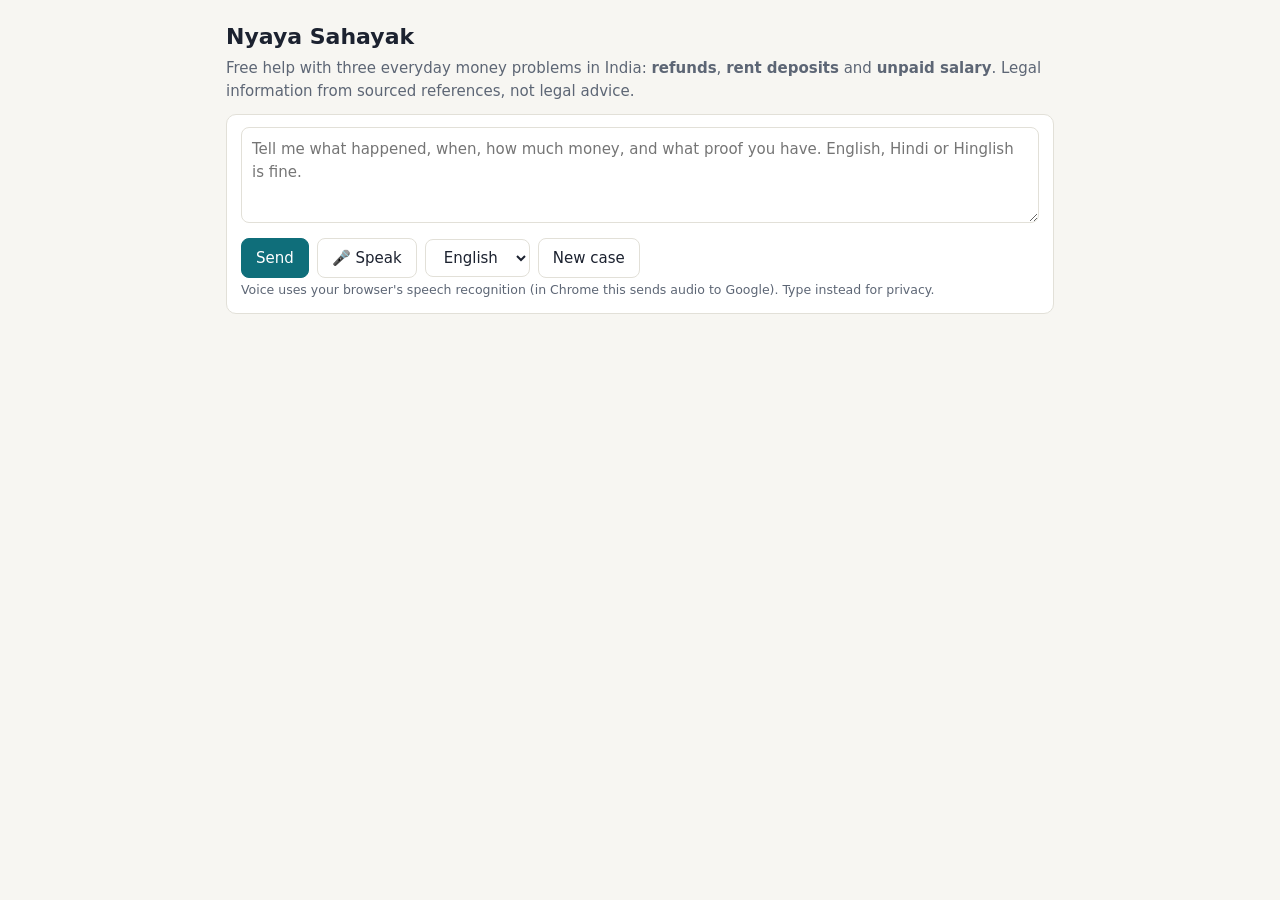
==== problem-2-nyaya-sahayak/web/index.html @ 08357d51 "Prepare Kuku AI Generalist assignment portfolio Three standard-library Python prototypes with tests " ====
<!doctype html>
<html lang="en"><head><meta charset="utf-8"><meta name="viewport" content="width=device-width,initial-scale=1">
<title>Nyaya Sahayak</title>
<style>
:root{--bg:#f7f6f2;--fg:#1c2230;--muted:#5d6675;--card:#fff;--line:#e2e0d8;--accent:#0f6e7a;--warn:#9a3b1b;--warnbg:#fdeee8}
@media (prefers-color-scheme: dark){:root{--bg:#14171c;--fg:#e8eaee;--muted:#9aa3b2;--card:#1c2027;--line:#2c313a;--accent:#5cc3cf;--warn:#ffb59b;--warnbg:#3a2018}}
*{box-sizing:border-box} body{margin:0 auto;max-width:860px;padding:16px;background:var(--bg);color:var(--fg);font:15px/1.5 system-ui,sans-serif}
h1{font-size:22px;margin:4px 0} .sub{color:var(--muted);margin:0 0 12px}
.card{background:var(--card);border:1px solid var(--line);border-radius:10px;padding:12px 14px;margin:10px 0}
textarea{width:100%;min-height:96px;font:inherit;padding:10px;border-radius:8px;border:1px solid var(--line);background:var(--card);color:var(--fg)}
.row{display:flex;gap:8px;flex-wrap:wrap;margin-top:8px;align-items:center}
button,select{font:inherit;padding:8px 14px;border-radius:8px;border:1px solid var(--line);background:var(--card);color:var(--fg);cursor:pointer}
button.primary{background:var(--accent);color:#fff;border-color:var(--accent)}
h3{margin:12px 0 4px;font-size:15px;color:var(--accent)} ul,ol{margin:4px 0 4px 20px;padding:0}
.safety{background:var(--warnbg);color:var(--warn);border-color:var(--warn);font-weight:600}
pre{white-space:pre-wrap;background:var(--bg);padding:10px;border-radius:8px;border:1px solid var(--line);font-size:13px}
.you{color:var(--muted);font-style:italic} small{color:var(--muted)}
</style></head><body>
<h1>Nyaya Sahayak</h1>
<p class="sub">Free help with three everyday money problems in India: <b>refunds</b>, <b>rent deposits</b> and <b>unpaid salary</b>.
Legal information from sourced references, not legal advice.</p>
<div class="card">
  <textarea id="msg" placeholder="Tell me what happened, when, how much money, and what proof you have. English, Hindi or Hinglish is fine."></textarea>
  <div class="row">
    <button class="primary" id="send">Send</button>
    <button id="mic" title="Voice input (Chrome)">🎤 Speak</button>
    <select id="lang"><option value="en-IN">English</option><option value="hi-IN">हिन्दी</option></select>
    <button id="reset">New case</button>
    <small id="status"></small>
  </div>
  <small>Voice uses your browser's speech recognition (in Chrome this sends audio to Google). Type instead for privacy.</small>
</div>
<div id="log"></div>
<script>
let session = null;
const $ = (id) => document.getElementById(id);
const esc = (s) => String(s).replace(/[&<>"]/g, c => ({"&":"&amp;","<":"&lt;",">":"&gt;",'"':"&quot;"}[c]));
const list = (xs, ordered) => xs && xs.length ? `<${ordered?"ol":"ul"}>${xs.map(x=>`<li>${esc(x)}</li>`).join("")}</${ordered?"ol":"ul"}>` : "";
function show(text, r){
  let h = `<div class="card"><div class="you">You: ${esc(text)}</div>`;
  if (r.safety) h += `<div class="card safety">${r.safety.map(esc).join("<br>")}</div>`;
  if (r.type !== "advice") h += `<p>${esc(r.message)}</p>`;
  else {
    const s = r.case_summary;
    h += `<h3>Your case</h3><ul><li>Problem: ${esc(s.problem)}</li><li>Amount: ${esc(s.amount_claimed)}</li><li>When: ${esc(s.when)}</li>
      <li>Where: ${esc(s.where)}</li><li>Against: ${esc(s.against)}</li><li>Proof you have: ${esc(s.proof_you_mentioned.join(", "))}</li>
      <li>Proof that would help: ${esc(s.proof_that_would_help.join(", "))}</li></ul>`;
    if (r.questions.length) h += `<h3>I need to know</h3>${list(r.questions)}`;
    if (r.plain_explanation) h += `<h3>In simple words</h3><p>${esc(r.plain_explanation)}</p>`;
    h += `<h3>Where you stand</h3>${list(r.where_you_stand)}<h3>What you can do</h3>${list(r.options, true)}`;
    if (r.see_a_lawyer_if.length) h += `<h3>Get a lawyer or free legal aid because</h3>${list(r.see_a_lawyer_if)}`;
    if (r.also_noted) h += list(r.also_noted);
    if (r.hindi_summary) h += `<p>${esc(r.hindi_summary)}</p>`;
    h += `<details><summary>Draft legal notice</summary><pre>${esc(r.draft_notice)}</pre></details>`;
  }
  if (r.sources && r.sources.length) h += `<details><summary>Sources (${r.sources.length})</summary><ul>${r.sources.map(x=>
     `<li>[${esc(x.id)}] ${esc(x.law)}, ${esc(x.ref)} <small>(${esc(x.verification)})</small> <a href="${esc(x.url)}" target="_blank" rel="noopener">link</a></li>`).join("")}</ul></details>`;
  h += `<p><small>${esc(r.disclaimer)}</small></p></div>`;
  $("log").insertAdjacentHTML("afterbegin", h);
}
async function send(){
  const text = $("msg").value.trim(); if (!text) return;
  $("status").textContent = "Thinking…";
  try {
    const res = await fetch("/api/turn", {method:"POST", headers:{"Content-Type":"application/json"}, body: JSON.stringify({session, text})});
    const r = await res.json(); session = r.session; show(text, r); $("msg").value = ""; $("status").textContent = "";
  } catch(e){ $("status").textContent = "Could not reach the server."; }
}
$("send").onclick = send;
$("reset").onclick = () => { session = null; $("log").innerHTML = ""; };
$("msg").addEventListener("keydown", e => { if (e.key === "Enter" && (e.metaKey || e.ctrlKey)) send(); });
const SR = window.SpeechRecognition || window.webkitSpeechRecognition;
if (!SR) { $("mic").disabled = true; $("mic").title = "Voice input needs Chrome or Edge"; }
$("mic").onclick = () => {
  const rec = new SR(); rec.lang = $("lang").value; rec.interimResults = false;
  $("status").textContent = "Listening…";
  rec.onresult = e => { $("msg").value += (($("msg").value ? " " : "") + e.results[0][0].transcript); };
  rec.onend = () => { $("status").textContent = ""; };
  rec.onerror = () => { $("status").textContent = "Voice input failed; please type."; };
  rec.start();
};
</script></body></html>
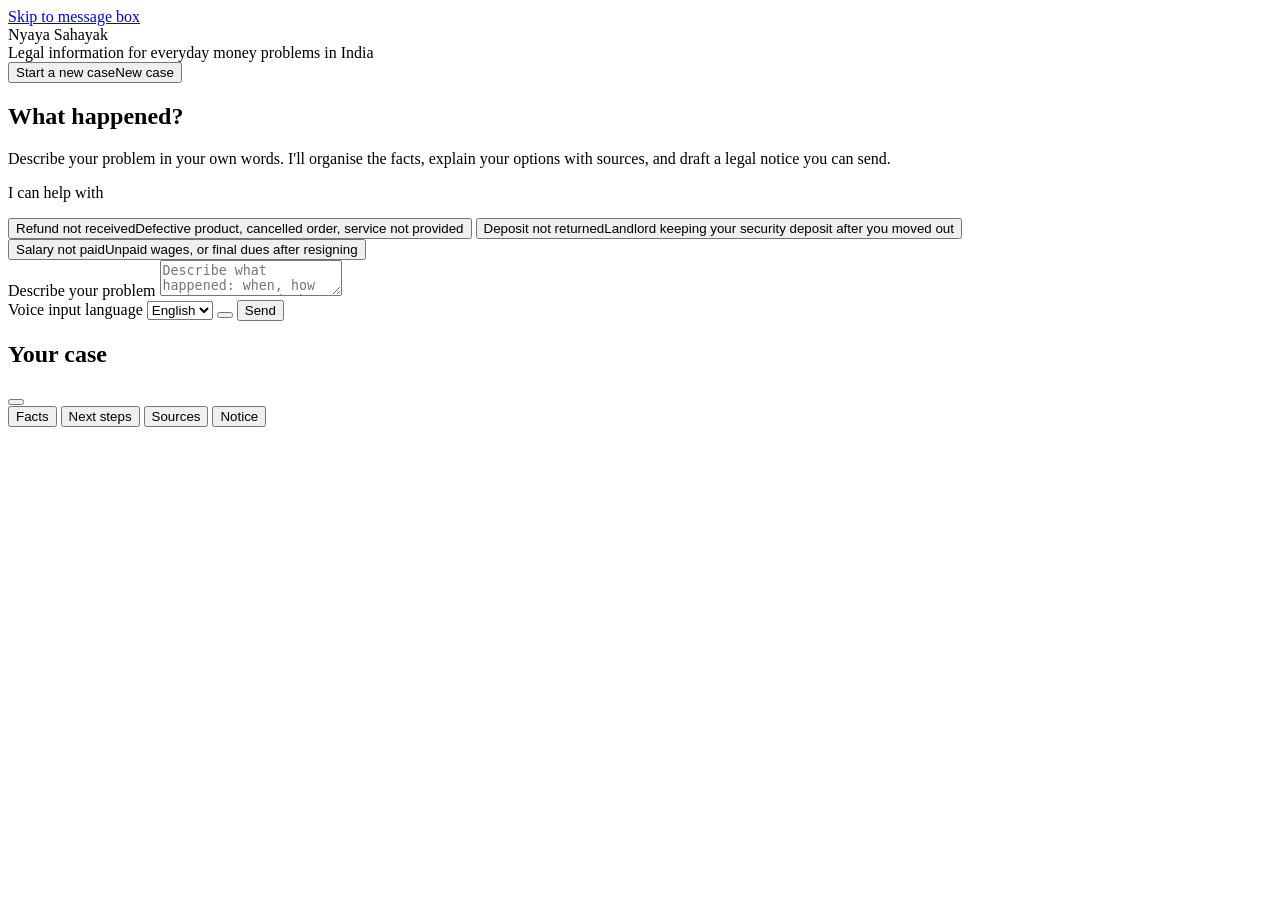
==== commit d87b6048: "Material 3 frontend redesign for all three apps - Shared design system (design-system/m3.css, ui.js)" ====
--- a/problem-2-nyaya-sahayak/web/index.html
+++ b/problem-2-nyaya-sahayak/web/index.html
@@ -1,82 +1,85 @@
 <!doctype html>
-<html lang="en"><head><meta charset="utf-8"><meta name="viewport" content="width=device-width,initial-scale=1">
+<html lang="en">
+<head>
+<meta charset="utf-8">
+<meta name="viewport" content="width=device-width, initial-scale=1">
 <title>Nyaya Sahayak</title>
-<style>
-:root{--bg:#f7f6f2;--fg:#1c2230;--muted:#5d6675;--card:#fff;--line:#e2e0d8;--accent:#0f6e7a;--warn:#9a3b1b;--warnbg:#fdeee8}
-@media (prefers-color-scheme: dark){:root{--bg:#14171c;--fg:#e8eaee;--muted:#9aa3b2;--card:#1c2027;--line:#2c313a;--accent:#5cc3cf;--warn:#ffb59b;--warnbg:#3a2018}}
-*{box-sizing:border-box} body{margin:0 auto;max-width:860px;padding:16px;background:var(--bg);color:var(--fg);font:15px/1.5 system-ui,sans-serif}
-h1{font-size:22px;margin:4px 0} .sub{color:var(--muted);margin:0 0 12px}
-.card{background:var(--card);border:1px solid var(--line);border-radius:10px;padding:12px 14px;margin:10px 0}
-textarea{width:100%;min-height:96px;font:inherit;padding:10px;border-radius:8px;border:1px solid var(--line);background:var(--card);color:var(--fg)}
-.row{display:flex;gap:8px;flex-wrap:wrap;margin-top:8px;align-items:center}
-button,select{font:inherit;padding:8px 14px;border-radius:8px;border:1px solid var(--line);background:var(--card);color:var(--fg);cursor:pointer}
-button.primary{background:var(--accent);color:#fff;border-color:var(--accent)}
-h3{margin:12px 0 4px;font-size:15px;color:var(--accent)} ul,ol{margin:4px 0 4px 20px;padding:0}
-.safety{background:var(--warnbg);color:var(--warn);border-color:var(--warn);font-weight:600}
-pre{white-space:pre-wrap;background:var(--bg);padding:10px;border-radius:8px;border:1px solid var(--line);font-size:13px}
-.you{color:var(--muted);font-style:italic} small{color:var(--muted)}
-</style></head><body>
-<h1>Nyaya Sahayak</h1>
-<p class="sub">Free help with three everyday money problems in India: <b>refunds</b>, <b>rent deposits</b> and <b>unpaid salary</b>.
-Legal information from sourced references, not legal advice.</p>
-<div class="card">
-  <textarea id="msg" placeholder="Tell me what happened, when, how much money, and what proof you have. English, Hindi or Hinglish is fine."></textarea>
-  <div class="row">
-    <button class="primary" id="send">Send</button>
-    <button id="mic" title="Voice input (Chrome)">🎤 Speak</button>
-    <select id="lang"><option value="en-IN">English</option><option value="hi-IN">हिन्दी</option></select>
-    <button id="reset">New case</button>
-    <small id="status"></small>
-  </div>
-  <small>Voice uses your browser's speech recognition (in Chrome this sends audio to Google). Type instead for privacy.</small>
+<link rel="stylesheet" href="/m3.css">
+<link rel="stylesheet" href="/app.css">
+</head>
+<body>
+<a class="sr-only" href="#composer">Skip to message box</a>
+<div class="app no-sidebar">
+  <header class="topbar" role="banner">
+    <div class="brand">
+      <div class="brand-mark" aria-hidden="true" id="brandIcon"></div>
+      <div>
+        <div class="brand-name">Nyaya Sahayak</div>
+        <div class="brand-sub">Legal information for everyday money problems in India</div>
+      </div>
+    </div>
+    <div class="spacer"></div>
+    <button class="btn tonal case-toggle" id="openCase" hidden aria-controls="casePanel"><span class="long">View case details</span><span class="short">Case</span></button>
+    <button class="btn text" id="newCase"><span class="long">Start a new case</span><span class="short">New case</span></button>
+  </header>
+
+  <main class="chat-layout" id="main">
+    <section class="conversation" aria-label="Conversation">
+      <div class="thread" id="thread" aria-live="polite">
+        <div class="welcome" id="welcome">
+          <h1 class="headline">What happened?</h1>
+          <p class="body-lg muted">Describe your problem in your own words. I'll organise the facts, explain your options with sources, and draft a legal notice you can send.</p>
+          <p class="title-sm topics-title">I can help with</p>
+          <div class="topics" role="list">
+            <button class="topic" role="listitem" data-start="I paid Rs [amount] to [company] on [date] for [product or service]. It was [defective / not delivered], and they have not refunded me.">
+              <span class="topic-title">Refund not received</span><span class="body-sm muted">Defective product, cancelled order, service not provided</span>
+            </button>
+            <button class="topic" role="listitem" data-start="My landlord in [city] has not returned my security deposit of Rs [amount]. I moved out on [date].">
+              <span class="topic-title">Deposit not returned</span><span class="body-sm muted">Landlord keeping your security deposit after you moved out</span>
+            </button>
+            <button class="topic" role="listitem" data-start="My employer [company name] in [city] has not paid my salary of Rs [amount] per month for [number] months.">
+              <span class="topic-title">Salary not paid</span><span class="body-sm muted">Unpaid wages, or final dues after resigning</span>
+            </button>
+          </div>
+          <div class="banner info welcome-note" id="disclaimerTop"></div>
+        </div>
+      </div>
+
+      <form class="composer" id="composer" autocomplete="off">
+        <label class="sr-only" for="msg">Describe your problem</label>
+        <textarea id="msg" class="textarea" rows="2" placeholder="Describe what happened: when, how much money, and what proof you have. English, Hindi or Hinglish."></textarea>
+        <div class="composer-bar">
+          <label class="sr-only" for="lang">Voice input language</label>
+          <select id="lang" class="select compact"><option value="en-IN">English</option><option value="hi-IN">हिन्दी</option></select>
+          <button type="button" class="icon-btn" id="mic" aria-label="Speak instead of typing" data-tip="Speak (uses your browser's speech recognition)"></button>
+          <span class="grow body-sm muted" id="composerStatus" role="status"></span>
+          <button type="submit" class="btn filled" id="send"><span>Send</span></button>
+        </div>
+      </form>
+    </section>
+
+    <div class="scrim" id="caseScrim"></div>
+    <aside class="case-panel" id="casePanel" aria-label="Your case" aria-hidden="false">
+      <div class="panel-head">
+        <h2 class="title-md">Your case</h2>
+        <button class="icon-btn panel-close" id="closeCase" aria-label="Close case details"></button>
+      </div>
+      <div class="tabs" role="tablist" aria-label="Case sections">
+        <button class="tab" role="tab" id="tab-case" aria-controls="pane-case" aria-selected="true">Facts</button>
+        <button class="tab" role="tab" id="tab-steps" aria-controls="pane-steps" aria-selected="false" tabindex="-1">Next steps</button>
+        <button class="tab" role="tab" id="tab-sources" aria-controls="pane-sources" aria-selected="false" tabindex="-1">Sources</button>
+        <button class="tab" role="tab" id="tab-notice" aria-controls="pane-notice" aria-selected="false" tabindex="-1">Notice</button>
+      </div>
+      <div class="panel-body">
+        <div role="tabpanel" id="pane-case" aria-labelledby="tab-case"></div>
+        <div role="tabpanel" id="pane-steps" aria-labelledby="tab-steps" hidden></div>
+        <div role="tabpanel" id="pane-sources" aria-labelledby="tab-sources" hidden></div>
+        <div role="tabpanel" id="pane-notice" aria-labelledby="tab-notice" hidden></div>
+      </div>
+    </aside>
+  </main>
 </div>
-<div id="log"></div>
-<script>
-let session = null;
-const $ = (id) => document.getElementById(id);
-const esc = (s) => String(s).replace(/[&<>"]/g, c => ({"&":"&amp;","<":"&lt;",">":"&gt;",'"':"&quot;"}[c]));
-const list = (xs, ordered) => xs && xs.length ? `<${ordered?"ol":"ul"}>${xs.map(x=>`<li>${esc(x)}</li>`).join("")}</${ordered?"ol":"ul"}>` : "";
-function show(text, r){
-  let h = `<div class="card"><div class="you">You: ${esc(text)}</div>`;
-  if (r.safety) h += `<div class="card safety">${r.safety.map(esc).join("<br>")}</div>`;
-  if (r.type !== "advice") h += `<p>${esc(r.message)}</p>`;
-  else {
-    const s = r.case_summary;
-    h += `<h3>Your case</h3><ul><li>Problem: ${esc(s.problem)}</li><li>Amount: ${esc(s.amount_claimed)}</li><li>When: ${esc(s.when)}</li>
-      <li>Where: ${esc(s.where)}</li><li>Against: ${esc(s.against)}</li><li>Proof you have: ${esc(s.proof_you_mentioned.join(", "))}</li>
-      <li>Proof that would help: ${esc(s.proof_that_would_help.join(", "))}</li></ul>`;
-    if (r.questions.length) h += `<h3>I need to know</h3>${list(r.questions)}`;
-    if (r.plain_explanation) h += `<h3>In simple words</h3><p>${esc(r.plain_explanation)}</p>`;
-    h += `<h3>Where you stand</h3>${list(r.where_you_stand)}<h3>What you can do</h3>${list(r.options, true)}`;
-    if (r.see_a_lawyer_if.length) h += `<h3>Get a lawyer or free legal aid because</h3>${list(r.see_a_lawyer_if)}`;
-    if (r.also_noted) h += list(r.also_noted);
-    if (r.hindi_summary) h += `<p>${esc(r.hindi_summary)}</p>`;
-    h += `<details><summary>Draft legal notice</summary><pre>${esc(r.draft_notice)}</pre></details>`;
-  }
-  if (r.sources && r.sources.length) h += `<details><summary>Sources (${r.sources.length})</summary><ul>${r.sources.map(x=>
-     `<li>[${esc(x.id)}] ${esc(x.law)}, ${esc(x.ref)} <small>(${esc(x.verification)})</small> <a href="${esc(x.url)}" target="_blank" rel="noopener">link</a></li>`).join("")}</ul></details>`;
-  h += `<p><small>${esc(r.disclaimer)}</small></p></div>`;
-  $("log").insertAdjacentHTML("afterbegin", h);
-}
-async function send(){
-  const text = $("msg").value.trim(); if (!text) return;
-  $("status").textContent = "Thinking…";
-  try {
-    const res = await fetch("/api/turn", {method:"POST", headers:{"Content-Type":"application/json"}, body: JSON.stringify({session, text})});
-    const r = await res.json(); session = r.session; show(text, r); $("msg").value = ""; $("status").textContent = "";
-  } catch(e){ $("status").textContent = "Could not reach the server."; }
-}
-$("send").onclick = send;
-$("reset").onclick = () => { session = null; $("log").innerHTML = ""; };
-$("msg").addEventListener("keydown", e => { if (e.key === "Enter" && (e.metaKey || e.ctrlKey)) send(); });
-const SR = window.SpeechRecognition || window.webkitSpeechRecognition;
-if (!SR) { $("mic").disabled = true; $("mic").title = "Voice input needs Chrome or Edge"; }
-$("mic").onclick = () => {
-  const rec = new SR(); rec.lang = $("lang").value; rec.interimResults = false;
-  $("status").textContent = "Listening…";
-  rec.onresult = e => { $("msg").value += (($("msg").value ? " " : "") + e.results[0][0].transcript); };
-  rec.onend = () => { $("status").textContent = ""; };
-  rec.onerror = () => { $("status").textContent = "Voice input failed; please type."; };
-  rec.start();
-};
-</script></body></html>
+<script src="/ui.js"></script>
+<script src="/app.js"></script>
+</body>
+</html>
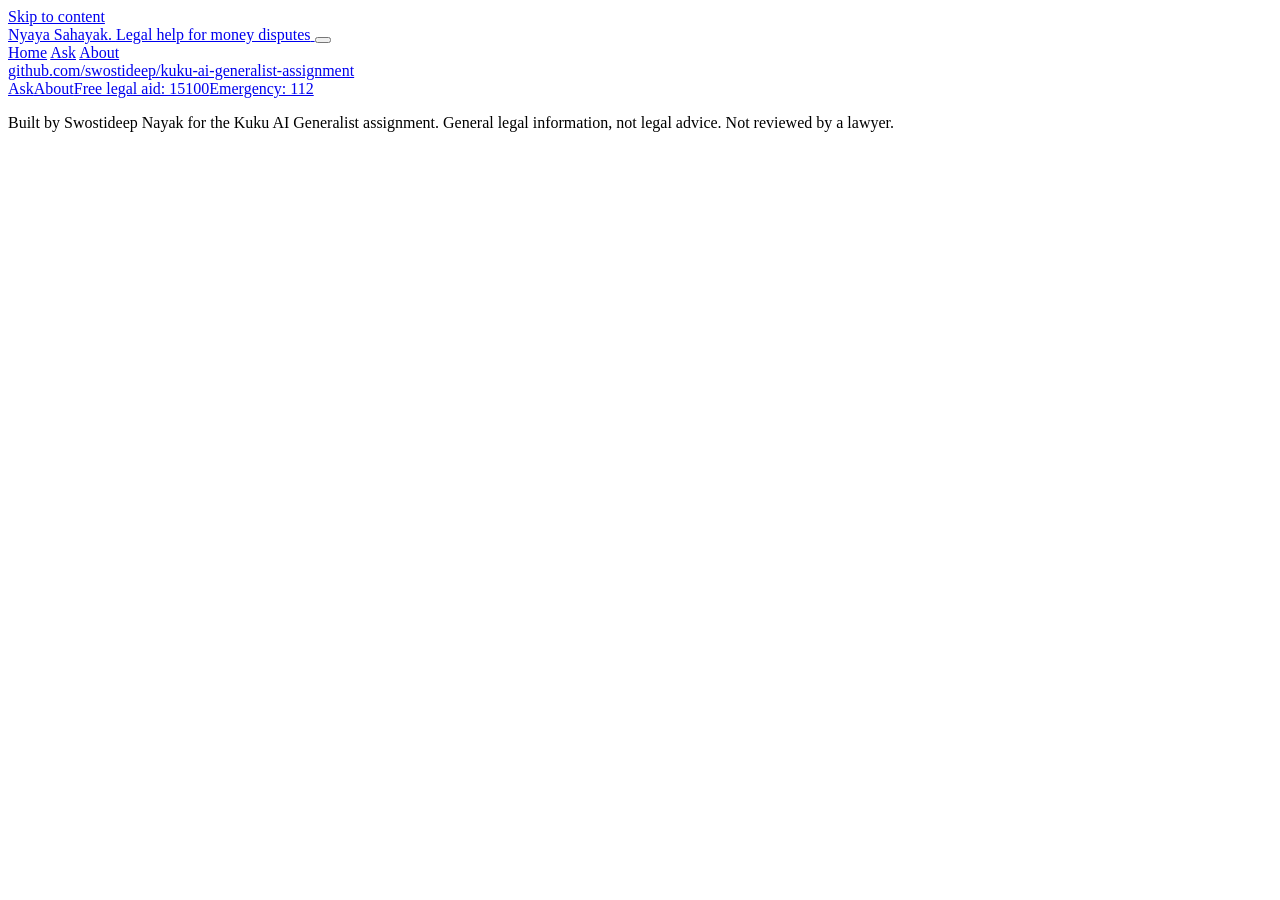
==== commit 04efeb26: "Rebuild the three web apps as minimal websites - New shared design system (design-system/base.css, k" ====
--- a/problem-2-nyaya-sahayak/web/index.html
+++ b/problem-2-nyaya-sahayak/web/index.html
@@ -3,83 +3,96 @@
 <head>
 <meta charset="utf-8">
 <meta name="viewport" content="width=device-width, initial-scale=1">
+<meta name="description" content="Nyaya Sahayak helps people in India recover money they are owed: refunds, rent deposits and unpaid salary. Every legal point comes with its source.">
+<meta name="theme-color" content="#ffffff" media="(prefers-color-scheme: light)">
+<meta name="theme-color" content="#0e0e0e" media="(prefers-color-scheme: dark)">
 <title>Nyaya Sahayak</title>
-<link rel="stylesheet" href="/m3.css">
+<link rel="preconnect" href="https://fonts.googleapis.com">
+<link rel="preconnect" href="https://fonts.gstatic.com" crossorigin>
+<link rel="stylesheet" href="/base.css">
 <link rel="stylesheet" href="/app.css">
 </head>
 <body>
-<a class="sr-only" href="#composer">Skip to message box</a>
-<div class="app no-sidebar">
-  <header class="topbar" role="banner">
-    <div class="brand">
-      <div class="brand-mark" aria-hidden="true" id="brandIcon"></div>
-      <div>
-        <div class="brand-name">Nyaya Sahayak</div>
-        <div class="brand-sub">Legal information for everyday money problems in India</div>
-      </div>
+<a class="skip" href="#main">Skip to content</a>
+<header class="site-header">
+  <div class="wrap">
+    <a class="ident" href="#/">
+      <span class="name">Nyaya Sahayak.</span>
+      <span class="meta" id="identMeta">Legal help for money disputes</span>
+    </a>
+    <button class="icon-btn menu-btn" type="button" data-icon="menu" aria-label="Menu" aria-expanded="false" aria-controls="nav"></button>
+    <nav class="nav" id="nav" aria-label="Main">
+      <a href="#/" data-nav="home">Home</a>
+      <a href="#/ask" data-nav="ask">Ask</a>
+      <a href="#/about" data-nav="about">About</a>
+    </nav>
+  </div>
+</header>
+
+<main id="main" tabindex="-1">
+  <div class="wrap" id="view"></div>
+
+  <!-- The conversation lives here permanently so it survives moving between pages. -->
+  <div class="wrap" id="askView" hidden>
+    <div class="ask-switch segmented" role="group" aria-label="Show">
+      <button type="button" data-pane="convo" aria-pressed="true">Conversation</button>
+      <button type="button" data-pane="case" aria-pressed="false">Your case<span class="count" id="caseDot" aria-hidden="true"></span></button>
     </div>
-    <div class="spacer"></div>
-    <button class="btn tonal case-toggle" id="openCase" hidden aria-controls="casePanel"><span class="long">View case details</span><span class="short">Case</span></button>
-    <button class="btn text" id="newCase"><span class="long">Start a new case</span><span class="short">New case</span></button>
-  </header>
+    <div class="ask" id="ask">
+      <section class="convo" aria-label="Conversation">
+        <div class="thread" id="thread" aria-live="polite">
+          <div class="welcome" id="welcome">
+            <h1 class="h1">What happened?</h1>
+            <p class="lead">Tell me in your own words, in English, Hindi or Hinglish: who owes you money, how much, since when, and what proof you have.</p>
+            <ul class="rows starters" aria-label="Start with a common problem">
+              <li><button class="row" type="button" data-start="I paid Rs [amount] to [company] on [date] for [product or service]. It was [defective / not delivered], and they have not refunded me."><span class="lead-col">01</span><span><span class="title">A refund that never came</span><span class="meta">Faulty product, cancelled order, or a service not provided</span></span><span class="end" data-icon="arrowRight"></span></button></li>
+              <li><button class="row" type="button" data-start="My landlord in [city] has not returned my security deposit of Rs [amount]. I moved out on [date]."><span class="lead-col">02</span><span><span class="title">A deposit the landlord kept</span><span class="meta">Security deposit not returned after you moved out</span></span><span class="end" data-icon="arrowRight"></span></button></li>
+              <li><button class="row" type="button" data-start="My employer [company name] in [city] has not paid my salary of Rs [amount] per month for [number] months."><span class="lead-col">03</span><span><span class="title">Salary that wasn't paid</span><span class="meta">Unpaid wages, or final dues after resigning</span></span><span class="end" data-icon="arrowRight"></span></button></li>
+            </ul>
+            <p class="small muted disclaimer" id="disclaimerTop"></p>
+          </div>
+        </div>
+        <form class="composer" id="composer" autocomplete="off">
+          <label class="sr-only" for="msg">Describe your problem</label>
+          <textarea id="msg" class="textarea" rows="2" placeholder="Describe what happened: when, how much, and what proof you have."></textarea>
+          <div class="composer-bar">
+            <label class="sr-only" for="lang">Voice input language</label>
+            <select id="lang" class="select"><option value="en-IN">English</option><option value="hi-IN">हिन्दी</option></select>
+            <button type="button" class="icon-btn" id="mic" data-icon="mic" aria-label="Speak instead of typing" aria-pressed="false"></button>
+            <span class="status small muted" id="composerStatus" role="status"></span>
+            <button type="submit" class="icon-btn send" id="send" data-icon="arrowUp" aria-label="Send"></button>
+          </div>
+        </form>
+        <p class="small muted composer-note">Enter sends, Shift + Enter starts a new line. <button class="text-btn" type="button" id="newCase">Start a new case</button></p>
+      </section>
 
-  <main class="chat-layout" id="main">
-    <section class="conversation" aria-label="Conversation">
-      <div class="thread" id="thread" aria-live="polite">
-        <div class="welcome" id="welcome">
-          <h1 class="headline">What happened?</h1>
-          <p class="body-lg muted">Describe your problem in your own words. I'll organise the facts, explain your options with sources, and draft a legal notice you can send.</p>
-          <p class="title-sm topics-title">I can help with</p>
-          <div class="topics" role="list">
-            <button class="topic" role="listitem" data-start="I paid Rs [amount] to [company] on [date] for [product or service]. It was [defective / not delivered], and they have not refunded me.">
-              <span class="topic-title">Refund not received</span><span class="body-sm muted">Defective product, cancelled order, service not provided</span>
-            </button>
-            <button class="topic" role="listitem" data-start="My landlord in [city] has not returned my security deposit of Rs [amount]. I moved out on [date].">
-              <span class="topic-title">Deposit not returned</span><span class="body-sm muted">Landlord keeping your security deposit after you moved out</span>
-            </button>
-            <button class="topic" role="listitem" data-start="My employer [company name] in [city] has not paid my salary of Rs [amount] per month for [number] months.">
-              <span class="topic-title">Salary not paid</span><span class="body-sm muted">Unpaid wages, or final dues after resigning</span>
-            </button>
-          </div>
-          <div class="banner info welcome-note" id="disclaimerTop"></div>
+      <aside class="case" id="casePanel" aria-labelledby="caseTitle">
+        <h2 class="title" id="caseTitle">Your case</h2>
+        <div class="tabs" role="tablist" aria-label="Case sections">
+          <button class="tab" role="tab" id="tab-case" aria-controls="pane-case" aria-selected="true">Facts</button>
+          <button class="tab" role="tab" id="tab-steps" aria-controls="pane-steps" aria-selected="false" tabindex="-1">Next steps</button>
+          <button class="tab" role="tab" id="tab-sources" aria-controls="pane-sources" aria-selected="false" tabindex="-1">Sources</button>
+          <button class="tab" role="tab" id="tab-notice" aria-controls="pane-notice" aria-selected="false" tabindex="-1">Notice</button>
         </div>
-      </div>
+        <div class="panes">
+          <div role="tabpanel" id="pane-case" aria-labelledby="tab-case" tabindex="0"></div>
+          <div role="tabpanel" id="pane-steps" aria-labelledby="tab-steps" tabindex="0" hidden></div>
+          <div role="tabpanel" id="pane-sources" aria-labelledby="tab-sources" tabindex="0" hidden></div>
+          <div role="tabpanel" id="pane-notice" aria-labelledby="tab-notice" tabindex="0" hidden></div>
+        </div>
+      </aside>
+    </div>
+  </div>
+</main>
 
-      <form class="composer" id="composer" autocomplete="off">
-        <label class="sr-only" for="msg">Describe your problem</label>
-        <textarea id="msg" class="textarea" rows="2" placeholder="Describe what happened: when, how much money, and what proof you have. English, Hindi or Hinglish."></textarea>
-        <div class="composer-bar">
-          <label class="sr-only" for="lang">Voice input language</label>
-          <select id="lang" class="select compact"><option value="en-IN">English</option><option value="hi-IN">हिन्दी</option></select>
-          <button type="button" class="icon-btn" id="mic" aria-label="Speak instead of typing" data-tip="Speak (uses your browser's speech recognition)"></button>
-          <span class="grow body-sm muted" id="composerStatus" role="status"></span>
-          <button type="submit" class="btn filled" id="send"><span>Send</span></button>
-        </div>
-      </form>
-    </section>
-
-    <div class="scrim" id="caseScrim"></div>
-    <aside class="case-panel" id="casePanel" aria-label="Your case" aria-hidden="false">
-      <div class="panel-head">
-        <h2 class="title-md">Your case</h2>
-        <button class="icon-btn panel-close" id="closeCase" aria-label="Close case details"></button>
-      </div>
-      <div class="tabs" role="tablist" aria-label="Case sections">
-        <button class="tab" role="tab" id="tab-case" aria-controls="pane-case" aria-selected="true">Facts</button>
-        <button class="tab" role="tab" id="tab-steps" aria-controls="pane-steps" aria-selected="false" tabindex="-1">Next steps</button>
-        <button class="tab" role="tab" id="tab-sources" aria-controls="pane-sources" aria-selected="false" tabindex="-1">Sources</button>
-        <button class="tab" role="tab" id="tab-notice" aria-controls="pane-notice" aria-selected="false" tabindex="-1">Notice</button>
-      </div>
-      <div class="panel-body">
-        <div role="tabpanel" id="pane-case" aria-labelledby="tab-case"></div>
-        <div role="tabpanel" id="pane-steps" aria-labelledby="tab-steps" hidden></div>
-        <div role="tabpanel" id="pane-sources" aria-labelledby="tab-sources" hidden></div>
-        <div role="tabpanel" id="pane-notice" aria-labelledby="tab-notice" hidden></div>
-      </div>
-    </aside>
-  </main>
-</div>
-<script src="/ui.js"></script>
+<footer class="site-footer">
+  <div class="wrap">
+    <a class="big" href="https://github.com/swostideep/kuku-ai-generalist-assignment" rel="noopener">github.com/swostideep/kuku-ai-generalist-assignment</a>
+    <div class="links"><a href="#/ask">Ask</a><a href="#/about">About</a><a href="tel:15100">Free legal aid: 15100</a><a href="tel:112">Emergency: 112</a></div>
+    <p class="fine">Built by Swostideep Nayak for the Kuku AI Generalist assignment. General legal information, not legal advice. Not reviewed by a lawyer.</p>
+  </div>
+</footer>
+<script src="/kit.js"></script>
 <script src="/app.js"></script>
 </body>
 </html>
